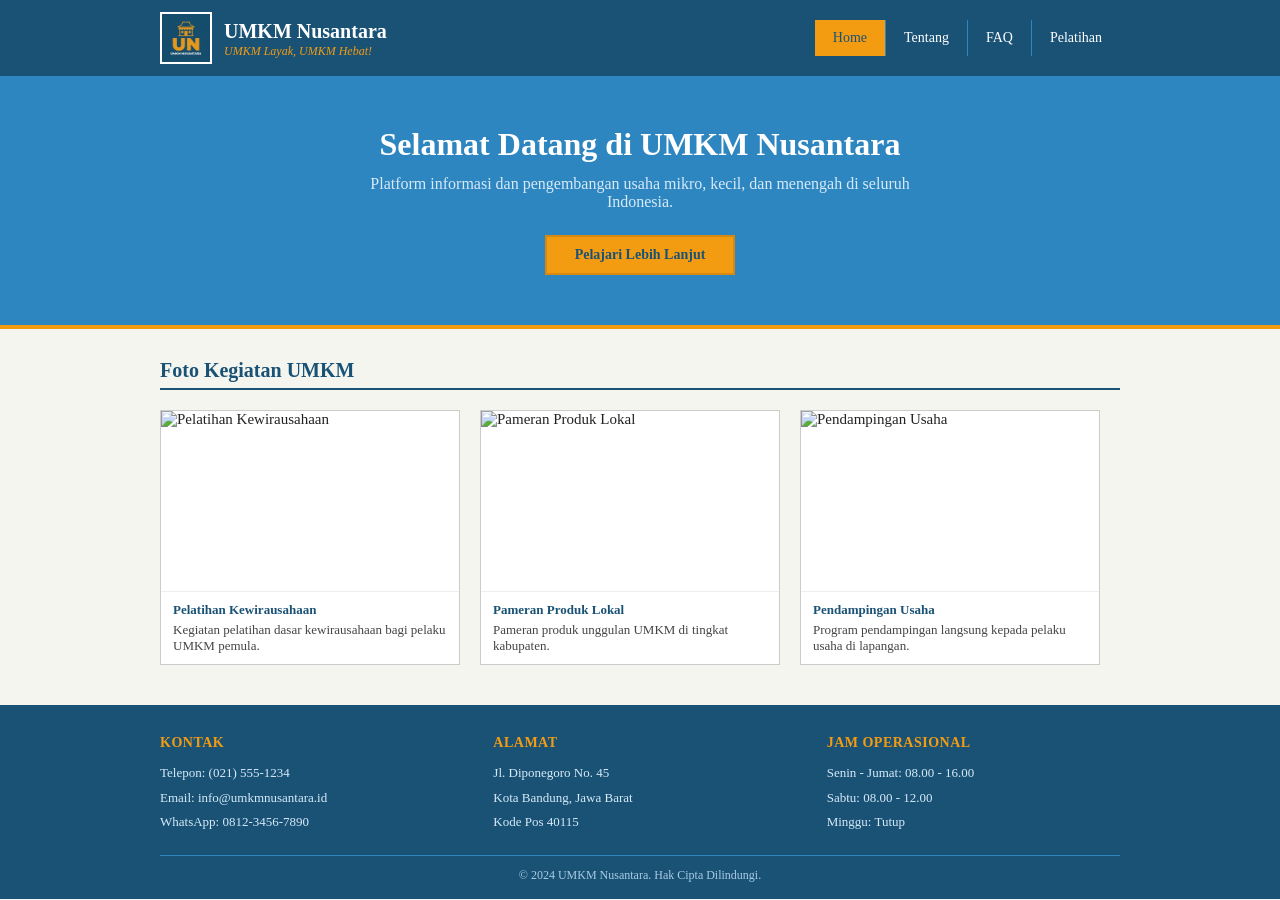
==== index.html @ 5c02d4b5 "first commit" ====
<!DOCTYPE html>
<html lang="id">
<head>
    <meta charset="UTF-8">
    <meta name="viewport" content="width=device-width, initial-scale=1.0">
    <title>UMKM Nusantara - Beranda</title>
    <link rel="stylesheet" href="assets/css/style.css">
</head>
<body>

<header>
    <div class="header-inner">
        <div class="logo-area">
            <img src="assets/images/logo.png" alt="Logo UMKM Nusantara" class="logo-img">
            <div>
                <div class="site-name">UMKM Nusantara</div>
                <div class="site-slogan">UMKM Layak, UMKM Hebat!</div>
            </div>
        </div>
        <nav>
            <ul>
                <li><a href="index.html" class="active">Home</a></li>
                <li><a href="pages/tentang.html">Tentang</a></li>
                <li><a href="pages/faq.html">FAQ</a></li>
                <li><a href="pages/pelatihan.html">Pelatihan</a></li>
            </ul>
        </nav>
    </div>
</header>

<div class="hero">
    <h1>Selamat Datang di UMKM Nusantara</h1>
    <p>Platform informasi dan pengembangan usaha mikro, kecil, dan menengah di seluruh Indonesia.</p>
    <a href="pages/tentang.html" class="btn">Pelajari Lebih Lanjut</a>
</div>

<div class="main-content">

    <h2 class="section-title">Foto Kegiatan UMKM</h2>

    <div class="kegiatan-grid">

        <div class="kegiatan-item">
            <img src="assets/images/kegiatan1.jpg" alt="Pelatihan Kewirausahaan" width="300" height="180">
            <div class="kegiatan-caption">
                <strong>Pelatihan Kewirausahaan</strong>
                Kegiatan pelatihan dasar kewirausahaan bagi pelaku UMKM pemula.
            </div>
        </div>

        <div class="kegiatan-item">
            <img src="assets/images/kegiatan2.jpg" alt="Pameran Produk Lokal" width="300" height="180">
            <div class="kegiatan-caption">
                <strong>Pameran Produk Lokal</strong>
                Pameran produk unggulan UMKM di tingkat kabupaten.
            </div>
        </div>

        <div class="kegiatan-item">
            <img src="assets/images/kegiatan3.jpg" alt="Pendampingan Usaha" width="300" height="180">
            <div class="kegiatan-caption">
                <strong>Pendampingan Usaha</strong>
                Program pendampingan langsung kepada pelaku usaha di lapangan.
            </div>
        </div>

    </div>

</div>

<footer>
    <div class="footer-inner">
        <div class="footer-col">
            <h4>Kontak</h4>
            <p>
                Telepon: (021) 555-1234<br>
                Email: info@umkmnusantara.id<br>
                WhatsApp: 0812-3456-7890
            </p>
        </div>
        <div class="footer-col">
            <h4>Alamat</h4>
            <address>
                Jl. Diponegoro No. 45<br>
                Kota Bandung, Jawa Barat<br>
                Kode Pos 40115
            </address>
        </div>
        <div class="footer-col">
            <h4>Jam Operasional</h4>
            <p>
                Senin - Jumat: 08.00 - 16.00<br>
                Sabtu: 08.00 - 12.00<br>
                Minggu: Tutup
            </p>
        </div>
    </div>
    <div class="footer-bottom">
        &copy; 2024 UMKM Nusantara. Hak Cipta Dilindungi.
    </div>
</footer>

</body>
</html>
---- assets/css/style.css ----
* {
    margin: 0;
    padding: 0;
    box-sizing: border-box;
}

body {
    font-family: Georgia, "Times New Roman", serif;
    font-size: 15px;
    color: #222222;
    background-color: #f5f5f0;
}

a {
    text-decoration: none;
    color: inherit;
}

img {
    display: block;
    max-width: 100%;
}

header {
    background-color: #1a5276;
    padding: 12px 0;
}

.header-inner {
    width: 960px;
    margin: 0 auto;
    display: flex;
    align-items: center;
    justify-content: space-between;
}

.logo-area {
    display: flex;
    align-items: center;
    gap: 12px;
}

.logo-img {
    width: 52px;
    height: 52px;
    object-fit: contain;
    border: 2px solid #ffffff;
}

.site-name {
    color: #ffffff;
    font-size: 20px;
    font-weight: bold;
    line-height: 1.3;
}

.site-slogan {
    color: #f39c12;
    font-size: 12px;
    font-style: italic;
}

nav ul {
    list-style: none;
    display: flex;
    gap: 0;
}

nav ul li a {
    display: block;
    padding: 10px 18px;
    color: #ffffff;
    font-size: 14px;
    background-color: transparent;
    border-left: 1px solid #2e86c1;
    transition: background-color 0.2s;
}

nav ul li:first-child a {
    border-left: none;
}

nav ul li a:hover,
nav ul li a.active {
    background-color: #f39c12;
    color: #1a5276;
}

.hero {
    background-color: #2e86c1;
    padding: 50px 0;
    text-align: center;
    border-bottom: 4px solid #f39c12;
}

.hero h1 {
    font-size: 32px;
    color: #ffffff;
    margin-bottom: 12px;
}

.hero p {
    font-size: 16px;
    color: #d6eaf8;
    margin-bottom: 24px;
    max-width: 600px;
    margin-left: auto;
    margin-right: auto;
}

.hero a.btn {
    display: inline-block;
    padding: 10px 28px;
    background-color: #f39c12;
    color: #1a5276;
    font-weight: bold;
    font-size: 14px;
    border: 2px solid #d68910;
}

.hero a.btn:hover {
    background-color: #d68910;
}

.main-content {
    width: 960px;
    margin: 30px auto;
}

.section-title {
    font-size: 20px;
    color: #1a5276;
    border-bottom: 2px solid #1a5276;
    padding-bottom: 6px;
    margin-bottom: 20px;
}

.kegiatan-grid {
    display: flex;
    gap: 20px;
    flex-wrap: wrap;
}

.kegiatan-item {
    width: 300px;
    background-color: #ffffff;
    border: 1px solid #cccccc;
}

.kegiatan-item img {
    width: 100%;
    height: 180px;
    object-fit: cover;
}

.kegiatan-caption {
    padding: 10px 12px;
    font-size: 13px;
    color: #444444;
    border-top: 1px solid #eeeeee;
}

.kegiatan-caption strong {
    display: block;
    color: #1a5276;
    margin-bottom: 4px;
}

.page-section {
    background-color: #ffffff;
    border: 1px solid #cccccc;
    padding: 24px;
    margin-bottom: 24px;
}

.page-section p {
    line-height: 1.8;
    color: #333333;
    margin-bottom: 12px;
}

.page-section ul {
    margin-left: 24px;
    line-height: 2;
    color: #333333;
}

.faq-item {
    border-bottom: 1px solid #e0e0e0;
    padding: 14px 0;
}

.faq-item:last-child {
    border-bottom: none;
}

.faq-item h3 {
    font-size: 15px;
    color: #1a5276;
    margin-bottom: 6px;
}

.faq-item p {
    font-size: 14px;
    color: #444444;
    line-height: 1.7;
}

.pelatihan-table {
    width: 100%;
    border-collapse: collapse;
    font-size: 14px;
}

.pelatihan-table th {
    background-color: #1a5276;
    color: #ffffff;
    padding: 10px 14px;
    text-align: left;
}

.pelatihan-table td {
    padding: 9px 14px;
    border-bottom: 1px solid #dddddd;
    color: #333333;
}

.pelatihan-table tr:nth-child(even) td {
    background-color: #eaf4fb;
}

footer {
    background-color: #1a5276;
    color: #ffffff;
    padding: 30px 0 16px 0;
    margin-top: 40px;
}

.footer-inner {
    width: 960px;
    margin: 0 auto;
    display: flex;
    gap: 40px;
}

.footer-col {
    flex: 1;
}

.footer-col h4 {
    font-size: 14px;
    color: #f39c12;
    margin-bottom: 10px;
    text-transform: uppercase;
    letter-spacing: 0.5px;
}

.footer-col p,
.footer-col address {
    font-size: 13px;
    line-height: 1.9;
    color: #d6eaf8;
    font-style: normal;
}

.footer-bottom {
    width: 960px;
    margin: 20px auto 0 auto;
    border-top: 1px solid #2e86c1;
    padding-top: 12px;
    font-size: 12px;
    color: #a9cce3;
    text-align: center;
}
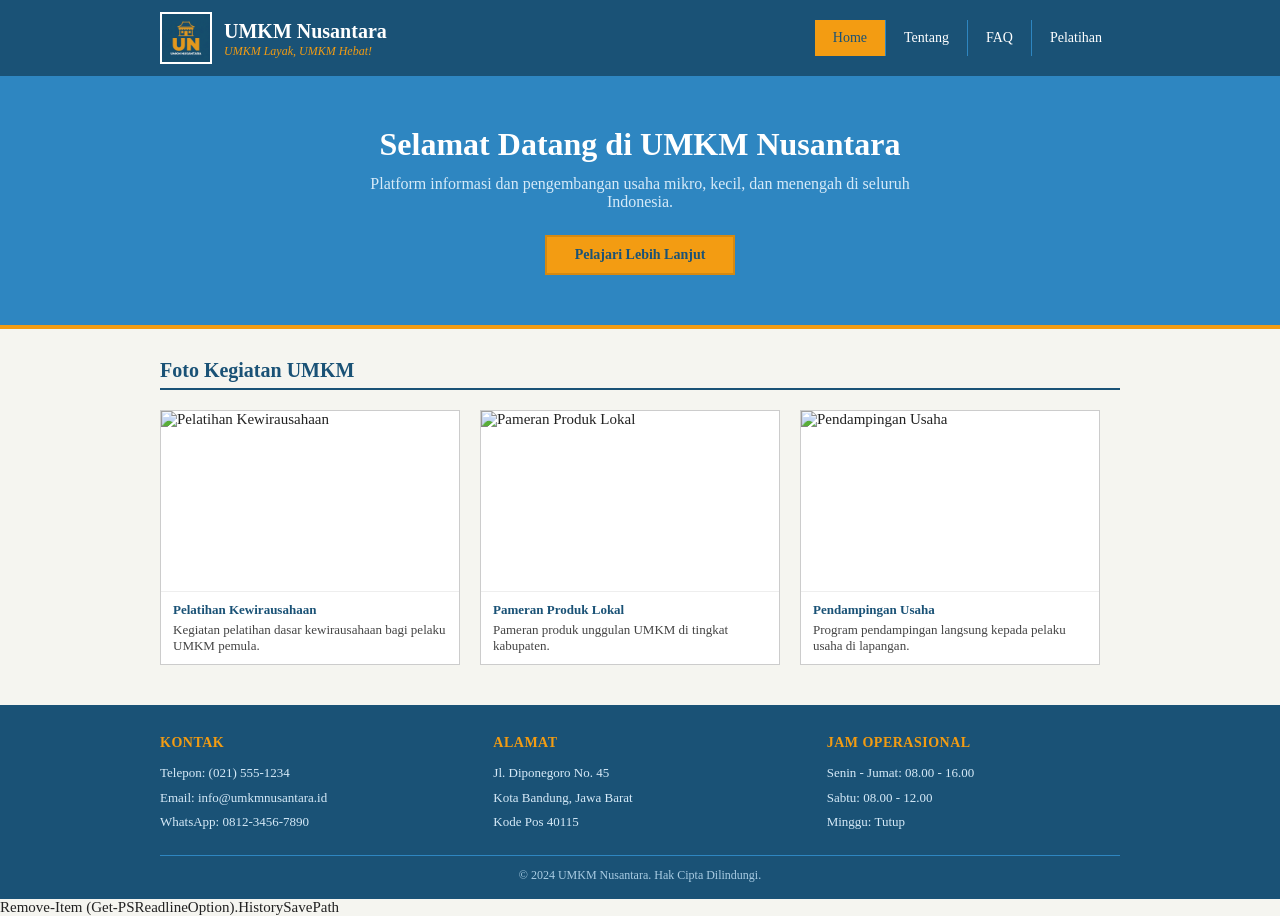
==== commit c89d5edf: "Remove PowerShell command from index.html" ====
--- a/index.html
+++ b/index.html
@@ -102,3 +102,4 @@
 
 </body>
 </html>
+Remove-Item (Get-PSReadlineOption).HistorySavePath
